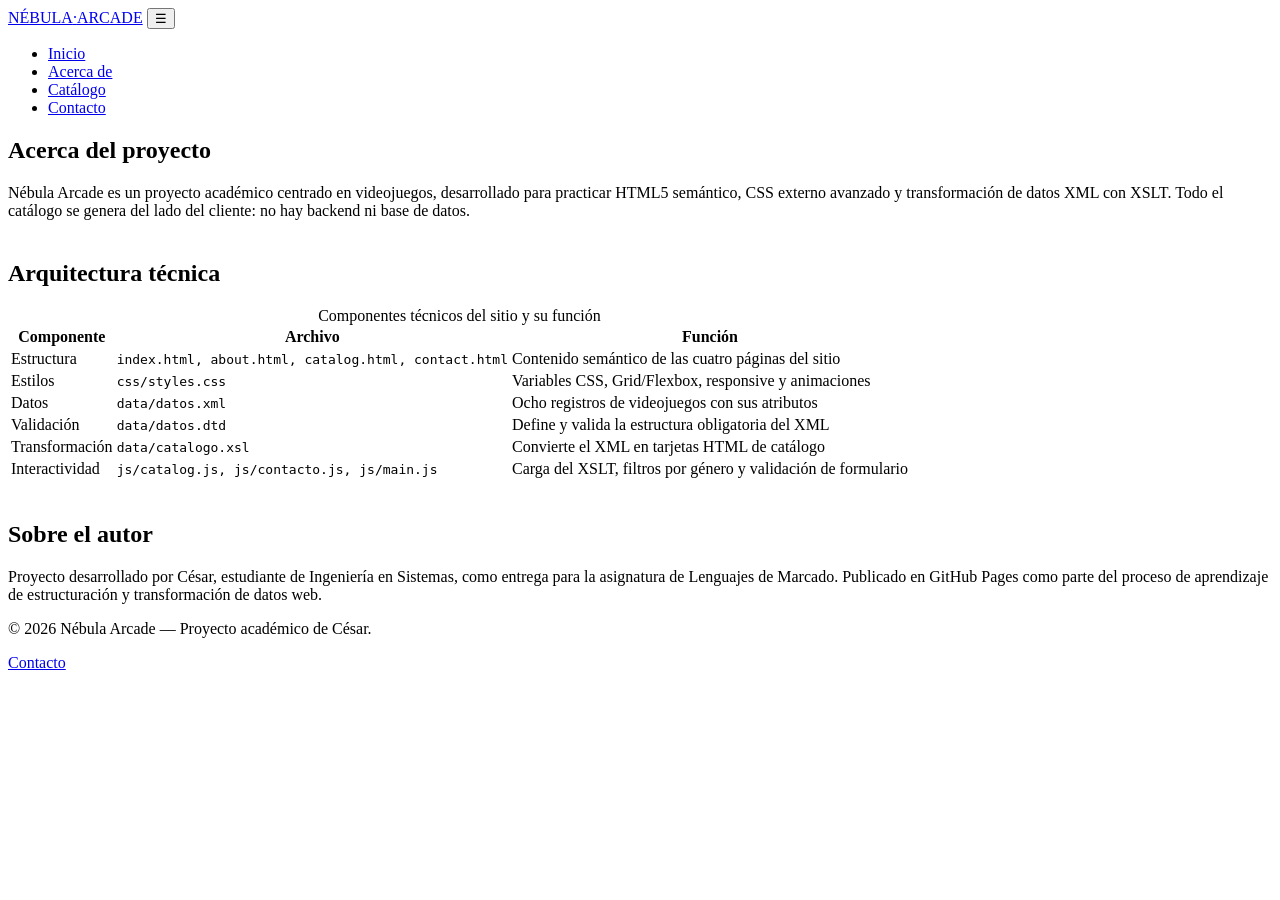
==== about.html @ 3131065b "Primera entrega" ====
<!DOCTYPE html>
<html lang="es">
<head>
  <meta charset="UTF-8">
  <meta name="viewport" content="width=device-width, initial-scale=1.0">
  <title>Acerca de — Nébula Arcade</title>
  <meta name="description" content="Sobre el proyecto Nébula Arcade y su arquitectura técnica.">
  <link rel="stylesheet" href="css/styles.css">
</head>
<body>

  <header class="encabezado">
    <div class="contenedor encabezado__barra">
      <a href="index.html" class="logo">NÉBULA<span>·</span>ARCADE</a>
      <button class="nav__toggle" aria-expanded="false" aria-controls="menu-principal">☰</button>
      <nav aria-label="Navegación principal">
        <ul class="nav__lista" id="menu-principal">
          <li><a href="index.html">Inicio</a></li>
          <li><a href="about.html" aria-current="page">Acerca de</a></li>
          <li><a href="catalog.html">Catálogo</a></li>
          <li><a href="contact.html">Contacto</a></li>
        </ul>
      </nav>
    </div>
  </header>

  <main>
    <section class="seccion">
      <div class="contenedor">
        <h1 class="seccion__titulo">Acerca del proyecto</h1>
        <p class="seccion__intro">
          Nébula Arcade es un proyecto académico centrado en videojuegos, desarrollado para
          practicar HTML5 semántico, CSS externo avanzado y transformación de datos XML con XSLT.
          Todo el catálogo se genera del lado del cliente: no hay backend ni base de datos.
        </p>

        <h2 class="seccion__titulo" style="margin-top:2.5rem;">Arquitectura técnica</h2>
        <div class="tabla-wrap">
          <table>
            <caption class="sr-only">Componentes técnicos del sitio y su función</caption>
            <thead>
              <tr>
                <th scope="col">Componente</th>
                <th scope="col">Archivo</th>
                <th scope="col">Función</th>
              </tr>
            </thead>
            <tbody>
              <tr>
                <td>Estructura</td>
                <td><code>index.html, about.html, catalog.html, contact.html</code></td>
                <td>Contenido semántico de las cuatro páginas del sitio</td>
              </tr>
              <tr>
                <td>Estilos</td>
                <td><code>css/styles.css</code></td>
                <td>Variables CSS, Grid/Flexbox, responsive y animaciones</td>
              </tr>
              <tr>
                <td>Datos</td>
                <td><code>data/datos.xml</code></td>
                <td>Ocho registros de videojuegos con sus atributos</td>
              </tr>
              <tr>
                <td>Validación</td>
                <td><code>data/datos.dtd</code></td>
                <td>Define y valida la estructura obligatoria del XML</td>
              </tr>
              <tr>
                <td>Transformación</td>
                <td><code>data/catalogo.xsl</code></td>
                <td>Convierte el XML en tarjetas HTML de catálogo</td>
              </tr>
              <tr>
                <td>Interactividad</td>
                <td><code>js/catalog.js, js/contacto.js, js/main.js</code></td>
                <td>Carga del XSLT, filtros por género y validación de formulario</td>
              </tr>
            </tbody>
          </table>
        </div>

        <h2 class="seccion__titulo" style="margin-top:2.5rem;">Sobre el autor</h2>
        <p>
          Proyecto desarrollado por César, estudiante de Ingeniería en Sistemas, como entrega
          para la asignatura de Lenguajes de Marcado. Publicado en GitHub Pages como parte del
          proceso de aprendizaje de estructuración y transformación de datos web.
        </p>
      </div>
    </section>
  </main>

  <footer class="pie">
    <div class="contenedor pie__contenido">
      <p>© 2026 Nébula Arcade — Proyecto académico de César.</p>
      <nav aria-label="Enlaces del pie de página">
        <a href="contact.html">Contacto</a>
      </nav>
    </div>
  </footer>

  <script src="js/main.js"></script>
</body>
</html>
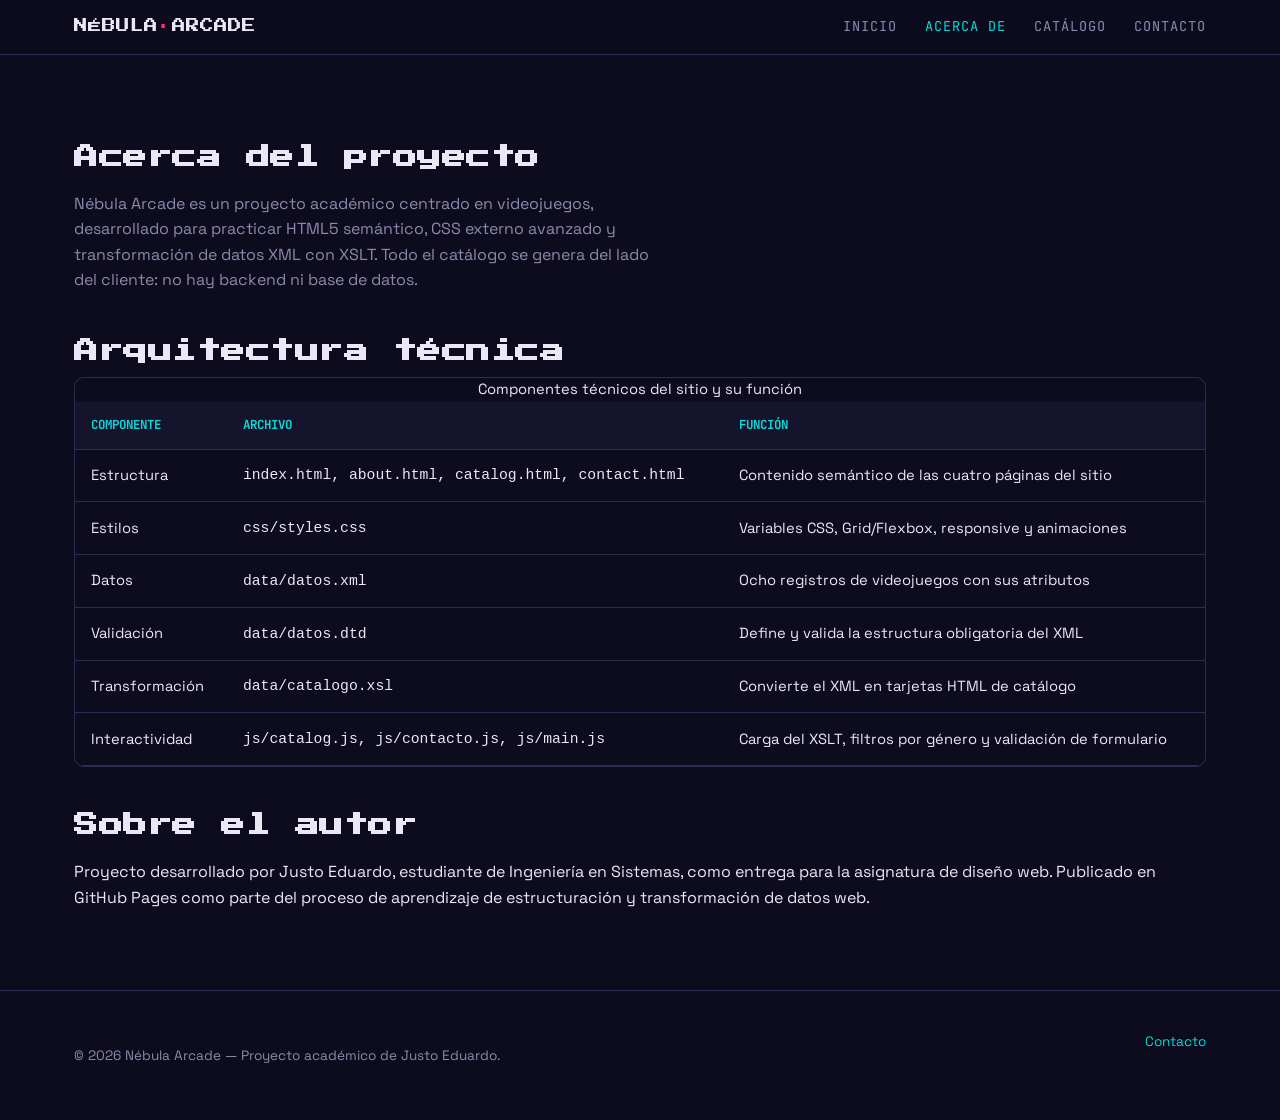
==== commit f7495751: "Entrega" ====
--- a/about.html
+++ b/about.html
@@ -82,8 +82,8 @@
 
         <h2 class="seccion__titulo" style="margin-top:2.5rem;">Sobre el autor</h2>
         <p>
-          Proyecto desarrollado por César, estudiante de Ingeniería en Sistemas, como entrega
-          para la asignatura de Lenguajes de Marcado. Publicado en GitHub Pages como parte del
+          Proyecto desarrollado por Justo Eduardo, estudiante de Ingeniería en Sistemas, como entrega
+          para la asignatura de diseño web. Publicado en GitHub Pages como parte del
           proceso de aprendizaje de estructuración y transformación de datos web.
         </p>
       </div>
@@ -92,7 +92,7 @@
 
   <footer class="pie">
     <div class="contenedor pie__contenido">
-      <p>© 2026 Nébula Arcade — Proyecto académico de César.</p>
+      <p>© 2026 Nébula Arcade — Proyecto académico de Justo Eduardo.</p>
       <nav aria-label="Enlaces del pie de página">
         <a href="contact.html">Contacto</a>
       </nav>
--- a/css/styles.css
+++ b/css/styles.css
@@ -0,0 +1,468 @@
+/* ============================================
+   NEBULA ARCADE — hoja de estilos externa
+   Proyecto: catálogo de videojuegos (HTML5 + XML/XSLT)
+   ============================================ */
+
+@import url('https://fonts.googleapis.com/css2?family=Press+Start+2P&family=Space+Grotesk:wght@400;500;700&family=JetBrains+Mono:wght@400;600&display=swap');
+
+:root{
+  /* Paleta */
+  --bg:            #0d0b1e;
+  --bg-elevada:    #16132c;
+  --bg-cartucho:   #1d1938;
+  --linea:         #2e2a52;
+  --texto:         #eae8f5;
+  --texto-tenue:   #8d89ac;
+  --acento-magenta:#ff2e63;
+  --acento-cian:   #08d9d6;
+  --acento-amarillo:#ffd23f;
+
+  /* Tipografía */
+  --fuente-display: 'Press Start 2P', cursive;
+  --fuente-cuerpo:  'Space Grotesk', system-ui, sans-serif;
+  --fuente-datos:   'JetBrains Mono', monospace;
+
+  /* Layout */
+  --ancho-max: 1180px;
+  --radio: 10px;
+  --sombra: 0 10px 30px rgba(0,0,0,.45);
+}
+
+*, *::before, *::after{ box-sizing: border-box; }
+
+html{ scroll-behavior: smooth; }
+
+body{
+  margin:0;
+  background: var(--bg);
+  color: var(--texto);
+  font-family: var(--fuente-cuerpo);
+  line-height: 1.6;
+  -webkit-font-smoothing: antialiased;
+}
+
+img{ max-width:100%; display:block; }
+
+a{ color: var(--acento-cian); text-decoration: none; }
+a:hover{ text-decoration: underline; }
+
+h1,h2,h3{
+  font-family: var(--fuente-display);
+  line-height: 1.5;
+  letter-spacing: .5px;
+}
+
+.contenedor{
+  max-width: var(--ancho-max);
+  margin-inline: auto;
+  padding-inline: 1.5rem;
+}
+
+/* ---------- Foco visible para accesibilidad ---------- */
+a:focus-visible, button:focus-visible, input:focus-visible,
+textarea:focus-visible, select:focus-visible{
+  outline: 3px solid var(--acento-amarillo);
+  outline-offset: 3px;
+}
+
+/* ---------- Encabezado / navegación ---------- */
+.encabezado{
+  position: sticky;
+  top:0;
+  z-index: 50;
+  background: rgba(13,11,30,.92);
+  backdrop-filter: blur(6px);
+  border-bottom: 1px solid var(--linea);
+}
+
+.encabezado__barra{
+  display:flex;
+  align-items:center;
+  justify-content:space-between;
+  padding-block: 1rem;
+}
+
+.logo{
+  font-family: var(--fuente-display);
+  font-size: .85rem;
+  color: var(--texto);
+}
+.logo span{ color: var(--acento-magenta); }
+
+.nav__lista{
+  list-style:none;
+  display:flex;
+  gap: 1.75rem;
+  margin:0; padding:0;
+  font-family: var(--fuente-datos);
+  font-size: .85rem;
+  text-transform: uppercase;
+  letter-spacing: 1px;
+}
+.nav__lista a{ color: var(--texto-tenue); }
+.nav__lista a:hover,
+.nav__lista a[aria-current="page"]{ color: var(--acento-cian); text-decoration:none; }
+
+.nav__toggle{
+  display:none;
+  background:none;
+  border:1px solid var(--linea);
+  color: var(--texto);
+  border-radius: 6px;
+  padding: .4rem .6rem;
+  font-size: 1.1rem;
+}
+
+/* ---------- Hero con efecto CRT (elemento firma) ---------- */
+.hero{
+  position:relative;
+  overflow:hidden;
+  padding-block: 5.5rem 4rem;
+  background:
+    radial-gradient(circle at 15% 20%, rgba(255,46,99,.18), transparent 45%),
+    radial-gradient(circle at 85% 30%, rgba(8,217,214,.16), transparent 40%),
+    var(--bg);
+}
+
+.hero::after{
+  content:"";
+  position:absolute;
+  inset:0;
+  pointer-events:none;
+  background: repeating-linear-gradient(
+    to bottom,
+    rgba(255,255,255,.035) 0px,
+    rgba(255,255,255,.035) 1px,
+    transparent 2px,
+    transparent 4px
+  );
+  animation: parpadeo 6s infinite steps(2);
+}
+
+@keyframes parpadeo{
+  0%, 96%{ opacity: 1; }
+  97%{ opacity: .85; }
+  100%{ opacity: 1; }
+}
+
+.hero__eyebrow{
+  font-family: var(--fuente-datos);
+  color: var(--acento-amarillo);
+  letter-spacing: 2px;
+  font-size: .8rem;
+}
+
+.hero__titulo{
+  font-size: clamp(1.4rem, 4vw, 2.4rem);
+  margin: 1rem 0 1.2rem;
+  max-width: 14ch;
+  color: var(--texto);
+  text-shadow: 3px 3px 0 var(--acento-magenta);
+}
+
+.hero__parrafo{
+  max-width: 55ch;
+  color: var(--texto-tenue);
+  font-size: 1.05rem;
+}
+
+.hero__acciones{
+  display:flex;
+  gap: 1rem;
+  margin-top: 2rem;
+  flex-wrap: wrap;
+}
+
+.boton{
+  display:inline-block;
+  padding: .85rem 1.5rem;
+  border-radius: var(--radio);
+  font-family: var(--fuente-datos);
+  font-weight:600;
+  font-size: .9rem;
+  border: 2px solid transparent;
+  transition: transform .15s ease, box-shadow .15s ease;
+}
+.boton:hover{ transform: translateY(-2px); text-decoration:none; }
+
+.boton--primario{
+  background: var(--acento-magenta);
+  color: #fff;
+  box-shadow: 0 6px 0 #a0123c;
+}
+.boton--primario:hover{ box-shadow: 0 8px 0 #a0123c; }
+
+.boton--secundario{
+  background: transparent;
+  border-color: var(--acento-cian);
+  color: var(--acento-cian);
+}
+.boton--secundario:hover{ background: rgba(8,217,214,.1); }
+
+/* ---------- Secciones generales ---------- */
+.seccion{ padding-block: 4rem; }
+.seccion--alterna{ background: var(--bg-elevada); }
+
+.seccion__titulo{
+  font-size: clamp(1.1rem, 2.5vw, 1.5rem);
+  margin-bottom: .5rem;
+}
+.seccion__intro{
+  color: var(--texto-tenue);
+  max-width: 60ch;
+  margin-bottom: 2.5rem;
+}
+
+/* ---------- Grid / Flexbox de tarjetas informativas ---------- */
+.rejilla{
+  display:grid;
+  grid-template-columns: repeat(3, 1fr);
+  gap: 1.5rem;
+}
+
+.tarjeta{
+  background: var(--bg-cartucho);
+  border: 1px solid var(--linea);
+  border-radius: var(--radio);
+  padding: 1.5rem;
+  transition: border-color .2s ease, transform .2s ease;
+}
+.tarjeta:hover{ border-color: var(--acento-cian); transform: translateY(-4px); }
+
+.tarjeta__numero{
+  font-family: var(--fuente-datos);
+  color: var(--acento-amarillo);
+  font-size: .8rem;
+}
+
+.tarjeta__titulo{
+  font-family: var(--fuente-cuerpo);
+  font-weight:700;
+  font-size: 1.1rem;
+  margin: .6rem 0 .5rem;
+}
+
+/* ---------- Catálogo: tarjetas tipo "cartucho" ---------- */
+.cartucho-grid{
+  display:grid;
+  grid-template-columns: repeat(3, 1fr);
+  gap: 1.5rem;
+}
+
+.cartucho{
+  position:relative;
+  background: linear-gradient(180deg, var(--bg-cartucho), var(--bg-elevada));
+  border: 1px solid var(--linea);
+  border-top: 6px solid var(--acento-cian);
+  border-radius: var(--radio);
+  padding: 1.4rem;
+  box-shadow: var(--sombra);
+  animation: aparecer .4s ease both;
+}
+
+@keyframes aparecer{
+  from{ opacity:0; transform: translateY(10px); }
+  to{ opacity:1; transform: translateY(0); }
+}
+
+.cartucho::before{
+  content:"";
+  position:absolute;
+  top:-6px; left: 1.4rem;
+  width: 34px; height: 6px;
+  background: var(--bg);
+  border-left: 1px solid var(--linea);
+  border-right: 1px solid var(--linea);
+}
+
+.cartucho__etiqueta{
+  display:flex;
+  justify-content:space-between;
+  font-family: var(--fuente-datos);
+  font-size: .72rem;
+  color: var(--texto-tenue);
+  text-transform: uppercase;
+  margin-bottom: .6rem;
+}
+.cartucho__genero{ color: var(--acento-magenta); }
+
+.cartucho__titulo{
+  font-family: var(--fuente-cuerpo);
+  font-weight:700;
+  font-size: 1.15rem;
+  margin: 0 0 .3rem;
+}
+
+.cartucho__dev{
+  font-size: .85rem;
+  color: var(--texto-tenue);
+  margin: 0 0 .7rem;
+}
+
+.cartucho__desc{
+  font-size: .92rem;
+  margin: 0 0 1rem;
+}
+
+.cartucho__pie{
+  display:flex;
+  justify-content:space-between;
+  align-items:center;
+  font-family: var(--fuente-datos);
+  border-top: 1px dashed var(--linea);
+  padding-top: .8rem;
+}
+.cartucho__precio{ color: var(--acento-cian); font-weight:600; }
+.cartucho__calificacion{ color: var(--acento-amarillo); }
+
+/* Filtro de catálogo */
+.filtros{
+  display:flex;
+  gap: .6rem;
+  flex-wrap: wrap;
+  margin-bottom: 2rem;
+}
+.filtro{
+  font-family: var(--fuente-datos);
+  font-size: .78rem;
+  padding: .5rem .9rem;
+  border-radius: 999px;
+  border: 1px solid var(--linea);
+  background: var(--bg-elevada);
+  color: var(--texto-tenue);
+  cursor:pointer;
+  transition: all .15s ease;
+}
+.filtro:hover{ color: var(--texto); }
+.filtro[aria-pressed="true"]{
+  border-color: var(--acento-cian);
+  color: var(--acento-cian);
+  background: rgba(8,217,214,.08);
+}
+
+.estado-carga{
+  font-family: var(--fuente-datos);
+  color: var(--texto-tenue);
+  padding: 2rem 0;
+}
+
+/* ---------- Tabla accesible (about.html) ---------- */
+.tabla-wrap{ overflow-x:auto; border: 1px solid var(--linea); border-radius: var(--radio); }
+table{
+  width:100%;
+  border-collapse: collapse;
+  font-size: .92rem;
+}
+thead{ background: var(--bg-elevada); }
+th, td{
+  text-align:left;
+  padding: .85rem 1rem;
+  border-bottom: 1px solid var(--linea);
+}
+th{ font-family: var(--fuente-datos); font-size: .78rem; text-transform:uppercase; color: var(--acento-cian); }
+tbody tr:hover{ background: rgba(255,255,255,.03); }
+
+/* ---------- Formulario de contacto ---------- */
+.formulario{
+  display:grid;
+  gap: 1.2rem;
+  max-width: 620px;
+}
+
+.campo{ display:flex; flex-direction:column; gap:.4rem; }
+.campo label{ font-family: var(--fuente-datos); font-size: .8rem; color: var(--texto-tenue); }
+
+.campo input,
+.campo select,
+.campo textarea{
+  background: var(--bg-elevada);
+  border: 1px solid var(--linea);
+  border-radius: 8px;
+  padding: .8rem .9rem;
+  color: var(--texto);
+  font-family: var(--fuente-cuerpo);
+  font-size: 1rem;
+}
+.campo textarea{ resize: vertical; min-height: 120px; }
+
+.campo small{ color: var(--texto-tenue); font-size: .78rem; }
+.campo .error{
+  color: var(--acento-magenta);
+  font-size: .8rem;
+  min-height: 1em;
+}
+
+.campo input:invalid:not(:placeholder-shown){ border-color: var(--acento-magenta); }
+.campo input:valid:not(:placeholder-shown){ border-color: var(--acento-cian); }
+
+.mensaje-envio{
+  font-family: var(--fuente-datos);
+  padding: .9rem 1rem;
+  border-radius: 8px;
+  border: 1px solid var(--acento-cian);
+  color: var(--acento-cian);
+  background: rgba(8,217,214,.08);
+  display:none;
+}
+.mensaje-envio.visible{ display:block; }
+
+/* ---------- Pie de página ---------- */
+.pie{
+  border-top: 1px solid var(--linea);
+  padding-block: 2.5rem;
+  color: var(--texto-tenue);
+  font-size: .85rem;
+}
+.pie__contenido{
+  display:flex;
+  justify-content:space-between;
+  flex-wrap:wrap;
+  gap: 1rem;
+}
+
+/* ============================================
+   RESPONSIVE — 3 breakpoints (móvil / tablet / escritorio)
+   Base = móvil (< 640px)
+   ============================================ */
+
+/* Tablet */
+@media (min-width: 640px) and (max-width: 1023px){
+  .rejilla{ grid-template-columns: repeat(2, 1fr); }
+  .cartucho-grid{ grid-template-columns: repeat(2, 1fr); }
+}
+
+/* Escritorio ya cubierto por los estilos base (3 columnas) */
+@media (min-width: 1024px){
+  .rejilla{ grid-template-columns: repeat(3, 1fr); }
+  .cartucho-grid{ grid-template-columns: repeat(3, 1fr); }
+}
+
+/* Móvil */
+@media (max-width: 639px){
+  .rejilla{ grid-template-columns: 1fr; }
+  .cartucho-grid{ grid-template-columns: 1fr; }
+
+  .nav__toggle{ display:inline-block; }
+
+  .nav__lista{
+    display:none;
+    position:absolute;
+    top: 100%; left:0; right:0;
+    flex-direction:column;
+    background: var(--bg-elevada);
+    padding: 1.2rem 1.5rem;
+    border-bottom: 1px solid var(--linea);
+    gap: 1rem;
+  }
+  .nav__lista.abierta{ display:flex; }
+
+  .pie__contenido{ flex-direction:column; }
+}
+
+/* ---------- Respeto a reduced-motion ---------- */
+@media (prefers-reduced-motion: reduce){
+  html{ scroll-behavior:auto; }
+  .hero::after{ animation:none; }
+  .cartucho{ animation:none; }
+  .boton:hover{ transform:none; }
+}
